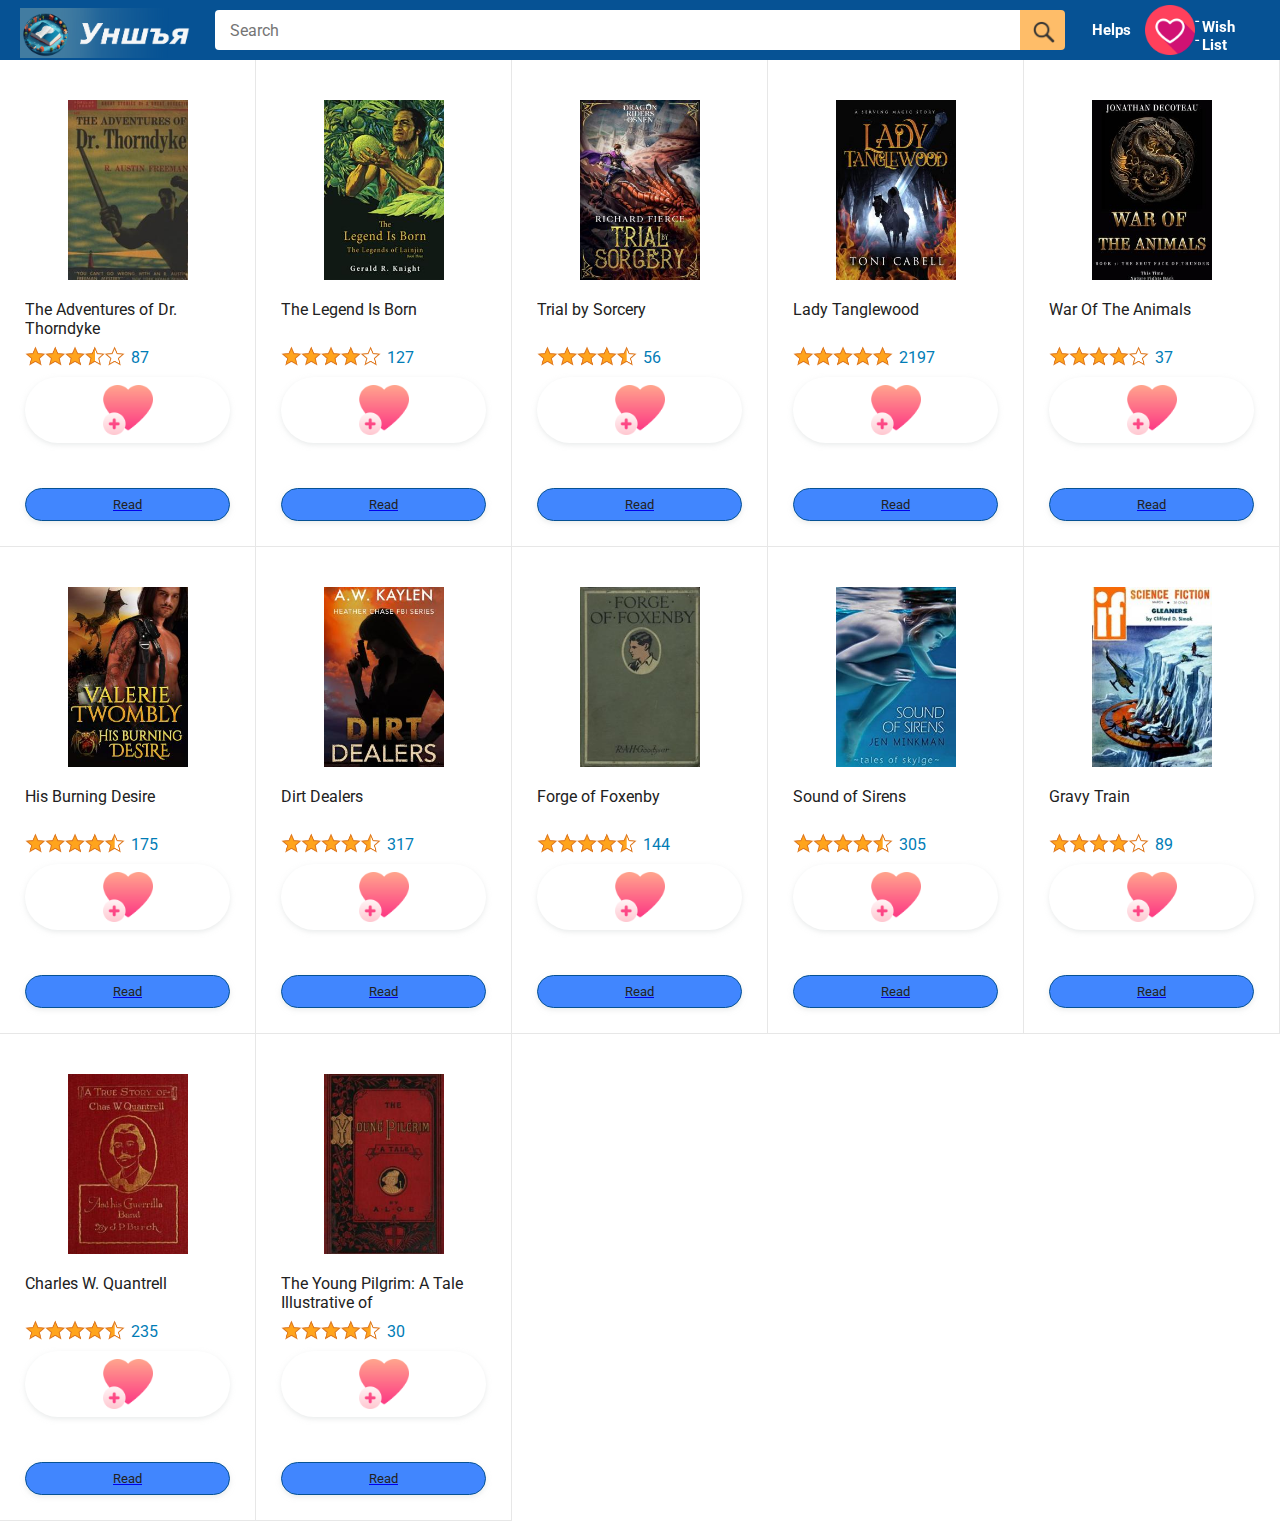
==== index.html @ 1d3f25cf "Update and rename book-store.html to index.html" ====
<!DOCTYPE html>
<html>
  <head>
    <title>Уншъя Урагшилъя</title>

    <!-- This code is needed for responsive design to work.
      (Responsive design = make the website look good on
      smaller screen sizes like a phone or a tablet). -->
    <meta name="viewport" content="width=device-width, initial-scale=1">

    <!-- Load a font called Roboto from Google Fonts. -->
    <link rel="preconnect" href="https://fonts.googleapis.com">
    <link rel="preconnect" href="https://fonts.gstatic.com" crossorigin>
    <link href="https://fonts.googleapis.com/css2?family=Roboto:wght@400;500;700&display=swap" rel="stylesheet">

    <!-- Here are the CSS files for this page. -->
    <link rel="stylesheet" href="styles/shared/general.css">
    <link rel="stylesheet" href="styles/shared/amazon-header.css">
    <link rel="stylesheet" href="styles/pages/amazon.css">
  </head>
  <body>
    <div class="amazon-header">
      <div class="amazon-header-left-section">
        <a href="book-store.html" class="header-link">
          <img class="web-logo"
            src="images/logo/un.png">
          <img class="amazon-mobile-logo"
            src="images/amazon-mobile-logo-white.png">
        </a>
      </div>

      <div class="amazon-header-middle-section">
        <input class="search-bar" type="text" placeholder="Search">

        <button class="search-button">
          <img class="search-icon" src="images/icons/search-icon.png">
          <div class="tooltip">Хайх</div>
        </button>
      </div>

      <div class="amazon-header-right-section">
        <a class="orders-link header-link" href="Service.html">
          <span class="returns-text"></span>
          <span class="orders-text">Helps</span>
          <div class="tooltip">Бидний тухай</div>
        </a>

        <a class="cart-link header-link" href="wish-list.html">
          <img class="cart-icon" src="images/logo/heart.png">
          <div class="cart-quantity js-cart-quantity"></div>
          <div>--</div>
          <div class="cart-text">Wish List</div>
          <div class="tooltip">Хүслийн жагсаалт</div>
        </a>
      </div>
    </div>
    
    <div class="main">
      <div class="products-grid js-products-grid">

      </div>
    </div>

    
    <script type="module" src="scripts/homepage.js"></script>
    

  </body>
</html>
---- styles/shared/general.css ----
body {
  font-family: Roboto, Arial;
  color: rgb(33, 33, 33);
  /* The <body> element has a default margin of 8px
     on all sides. This removes the default margins. */
  margin: 0;
}

/* <p> elements have a default margin on the top
   and bottom. This removes the default margins. */
p {
  margin: 0;
}

button {
  cursor: pointer;
}

select {
  cursor: pointer;
}

input, select, button {
  font-family: Roboto, Arial;
}

.button-primary {
  color: rgb(33, 33, 33);
  background-color: rgb(65, 134, 254);
  border: 1px solid rgb(6, 82, 148);
  border-radius: 8px;
  cursor: pointer;
  box-shadow: 0 2px 5px rgba(213, 217, 217, 0.5);
}

.button-primary:hover {
  background-color: rgb(247, 202, 0);
  border: 1px solid rgb(242, 194, 0);
}

.button-primary:active {
  background:rgb(6, 82, 148);
  border-color: rgb(252, 210, 0);
  box-shadow: none;
}

.button-secondary {
  color: rgb(33, 33, 33);
  background: white;
  border: 1px solid rgb(213, 217, 217);
  border-radius: 8px;
  cursor: pointer;
  box-shadow: 0 2px 5px rgba(213, 217, 217, 0.5);
}

.button-secondary:hover {
  background-color: rgb(247, 250, 250);
}

.button-secondary:active {
  background-color: rgb(237, 253, 255);
  box-shadow: none;
}

/* These styles will limit text to 2 lines. Anything
   beyond 2 lines will be replaced with "..."
   You can find this code by using an A.I. tool or by
   searching in Google.
   https://css-tricks.com/almanac/properties/l/line-clamp/ */
.limit-text-to-2-lines {
  display: -webkit-box;
  -webkit-line-clamp: 2;
  -webkit-box-orient: vertical;
  overflow: hidden;
}

.link-primary {
  color: rgb(1, 124, 182);
  cursor: pointer;
}

.link-primary:hover {
  color: rgb(196, 80, 0);
}

/* Styles for dropdown selectors. */
select {
  color: rgb(33, 33, 33);
  background-color: rgb(240, 240, 240);
  border: 1px solid rgb(213, 217, 217);
  border-radius: 8px;
  padding: 3px 5px;
  font-size: 15px;
  cursor: pointer;
  box-shadow: 0 2px 5px rgba(213, 217, 217, 0.5);
}

select:focus,
input:focus {
  outline: 2px solid rgb(255, 153, 0);
}
---- styles/shared/amazon-header.css ----
.amazon-header {
  background-color: rgb(6, 82, 148);
  color: white;
  padding-left: 15px;
  padding-right: 15px;

  display: flex;
  align-items: center;
  justify-content: space-between;

  position: fixed;
  top: 0;
  left: 0;
  right: 0;
  height: 60px;
  z-index: 1000;
}

.amazon-header-left-section {
  width: 180px;
}

@media (max-width: 800px) {
  .amazon-header-left-section {
    width: unset;
  }
}

.header-link {
  display: inline-block;
  padding: 6px;
  border-radius: 2px;
  cursor: pointer;
  text-decoration: none;
  border: 1px solid rgba(0, 0, 0, 0);
}

.header-link:hover {
  border: 1px solid white;
}

.web-logo {
  width: auto;
  height: 50px;
  margin-top: 5px;
}

.amazon-mobile-logo {
  display: none;
}

@media (max-width: 575px) {
  .amazon-logo {
    display: none;
  }

  .amazon-mobile-logo {
    display: block;
    height: 35px;
    margin-top: 5px;
  }
}

.amazon-header-middle-section {
  flex: 1;
  max-width: 850px;
  margin-left: 10px;
  margin-right: 10px;
  display: flex;
}

.search-bar {
  flex: 1;
  width: 0;
  font-size: 16px;
  height: 38px;
  padding-left: 15px;
  border: none;
  border-top-left-radius: 4px;
  border-bottom-left-radius: 4px;
  border-top-right-radius: 0;
  border-bottom-right-radius: 0;
}

.search-button {
  background-color: rgb(254, 189, 105);
  border: none;
  width: 45px;
  height: 40px;
  border-top-right-radius: 4px;
  border-bottom-right-radius: 4px;
  flex-shrink: 0;
}

.search-icon {
  height: 22px;
  margin-left: 2px;
  margin-top: 3px;
}

.amazon-header-right-section {
  width: 180px;
  flex-shrink: 0;
  display: flex;
  justify-content: end;
}

.orders-link {
  color: white;
}

.returns-text {
  display: block;
  font-size: 13px;
}

.orders-text {
  display: block;
  font-size: 15px;
  font-weight: 700;
}

.cart-link {
  color: rgb(255, 255, 255);
  display: flex;
  align-items: center;
  position: relative;
}

.cart-icon {
  width: 50px;
}



.cart-text {
  margin-top: 12px;
  font-size: 15px;
  font-weight: 700;
}

.search-button , 
.header-link 
 {
  display: flex;
  justify-content: center;
  align-items: center;
  position: relative;
}


.search-button .tooltip ,
.header-link .tooltip 
{
  font-family: roboto, arial;
  position: absolute;
  background-color: gray;
  color: white;
  padding-top: 4px;
  padding-bottom: 4px;
  padding-left: 8px;
  padding-right: 8px;
  border-radius: 2px;
  font-size: 12px;
  bottom: -30px;
  opacity: 0;
  transition: opacity 0.15s;
  pointer-events: none;
  white-space: nowrap;

}

.search-button:hover .tooltip ,
.header-link:hover .tooltip 
{
  opacity: 1;
}
---- styles/pages/amazon.css ----
.main {
  margin-top: 60px;
}

.products-grid {
  display: grid;

  /* - In CSS Grid, 1fr means a column will take up the
       remaining space in the grid.
     - If we write 1fr 1fr ... 1fr; 8 times, this will
       divide the grid into 8 columns, each taking up an
       equal amount of the space.
     - repeat(8, 1fr); is a shortcut for repeating "1fr"
       8 times (instead of typing out "1fr" 8 times).
       repeat(...) is a special property that works with
       display: grid; */
  grid-template-columns: repeat(8, 1fr);
}

/* @media is used to create responsive design (making the
   website look good on any screen size). This @media
   means when the screen width is 2000px or less, we
   will divide the grid into 7 columns instead of 8. */
@media (max-width: 2000px) {
  .products-grid {
    grid-template-columns: repeat(7, 1fr);
  }
}

/* This @media means when the screen width is 1600px or
   less, we will divide the grid into 6 columns. */
@media (max-width: 1600px) {
  .products-grid {
    grid-template-columns: repeat(6, 1fr);
  }
}

@media (max-width: 1300px) {
  .products-grid {
    grid-template-columns: repeat(5, 1fr);
  }
}

@media (max-width: 1000px) {
  .products-grid {
    grid-template-columns: repeat(4, 1fr);
  }
}

@media (max-width: 800px) {
  .products-grid {
    grid-template-columns: repeat(3, 1fr);
  }
}

@media (max-width: 575px) {
  .products-grid {
    grid-template-columns: repeat(2, 1fr);
  }
}

@media (max-width: 450px) {
  .products-grid {
    grid-template-columns: 1fr;
  }
}

.product-container {
  padding-top: 40px;
  padding-bottom: 25px;
  padding-left: 25px;
  padding-right: 25px;

  border-right: 1px solid rgb(231, 231, 231);
  border-bottom: 1px solid rgb(231, 231, 231);

  display: flex;
  flex-direction: column;
}

.product-image-container {
  display: flex;
  justify-content: center;
  align-items: center;

  height: 180px;
  margin-bottom: 20px;
}

.product-image {
  /* Images will overflow their container by default. To
    prevent this, we set max-width and max-height to 100%
    so they stay inside their container. */
  max-width: 100%;
  max-height: 100%;
}

.product-name {
  height: 40px;
  margin-bottom: 5px;
}

.product-rating-container {
  display: flex;
  align-items: center;
  margin-bottom: 10px;
}

.product-rating-stars {
  width: 100px;
  margin-right: 6px;
}

.product-rating-count {
  color: rgb(1, 124, 182);
  cursor: pointer;
  margin-top: 3px;
}

.product-price {
  font-weight: 700;
  margin-bottom: 10px;
}

.product-quantity-container {
  margin-bottom: 17px;
}

.product-spacer {
  flex: 1;
}

.added-to-cart {
  color: rgb(57, 129, 187);
  font-size: 16px;

  display: flex;
  align-items: center;
  margin-bottom: 8px;

  /* At first, the "Added to cart" message will
     be invisible. Use JavaScript to change the
     opacity and make it visible. */
  opacity: 0;
}

.added-to-cart img {
  height: 20px;
  margin-right: 5px;
}

.add-to-cart-button {
  width: 100%;
  padding: 8px;
  border-radius: 50px;
}
.adder-to-wish{
  background-color: white;
  border: none;
}



.added-to-cart2 , 
.add-to-cart-button 
 {
  display: flex;
  justify-content: center;
  align-items: center;
  position: relative;
}


.added-to-cart2 .tooltip ,
.add-to-cart-button .tooltip 
{
  font-family: roboto, arial;
  position: absolute;
  background-color: gray;
  color: white;
  padding-top: 4px;
  padding-bottom: 4px;
  padding-left: 8px;
  padding-right: 8px;
  border-radius: 2px;
  font-size: 12px;
  bottom: -30px;
  opacity: 0;
  transition: opacity 0.15s;
  pointer-events: none;
  white-space: nowrap;

}

.added-to-cart2:hover .tooltip ,
.add-to-cart-button:hover .tooltip 
{
  opacity: 1;
}
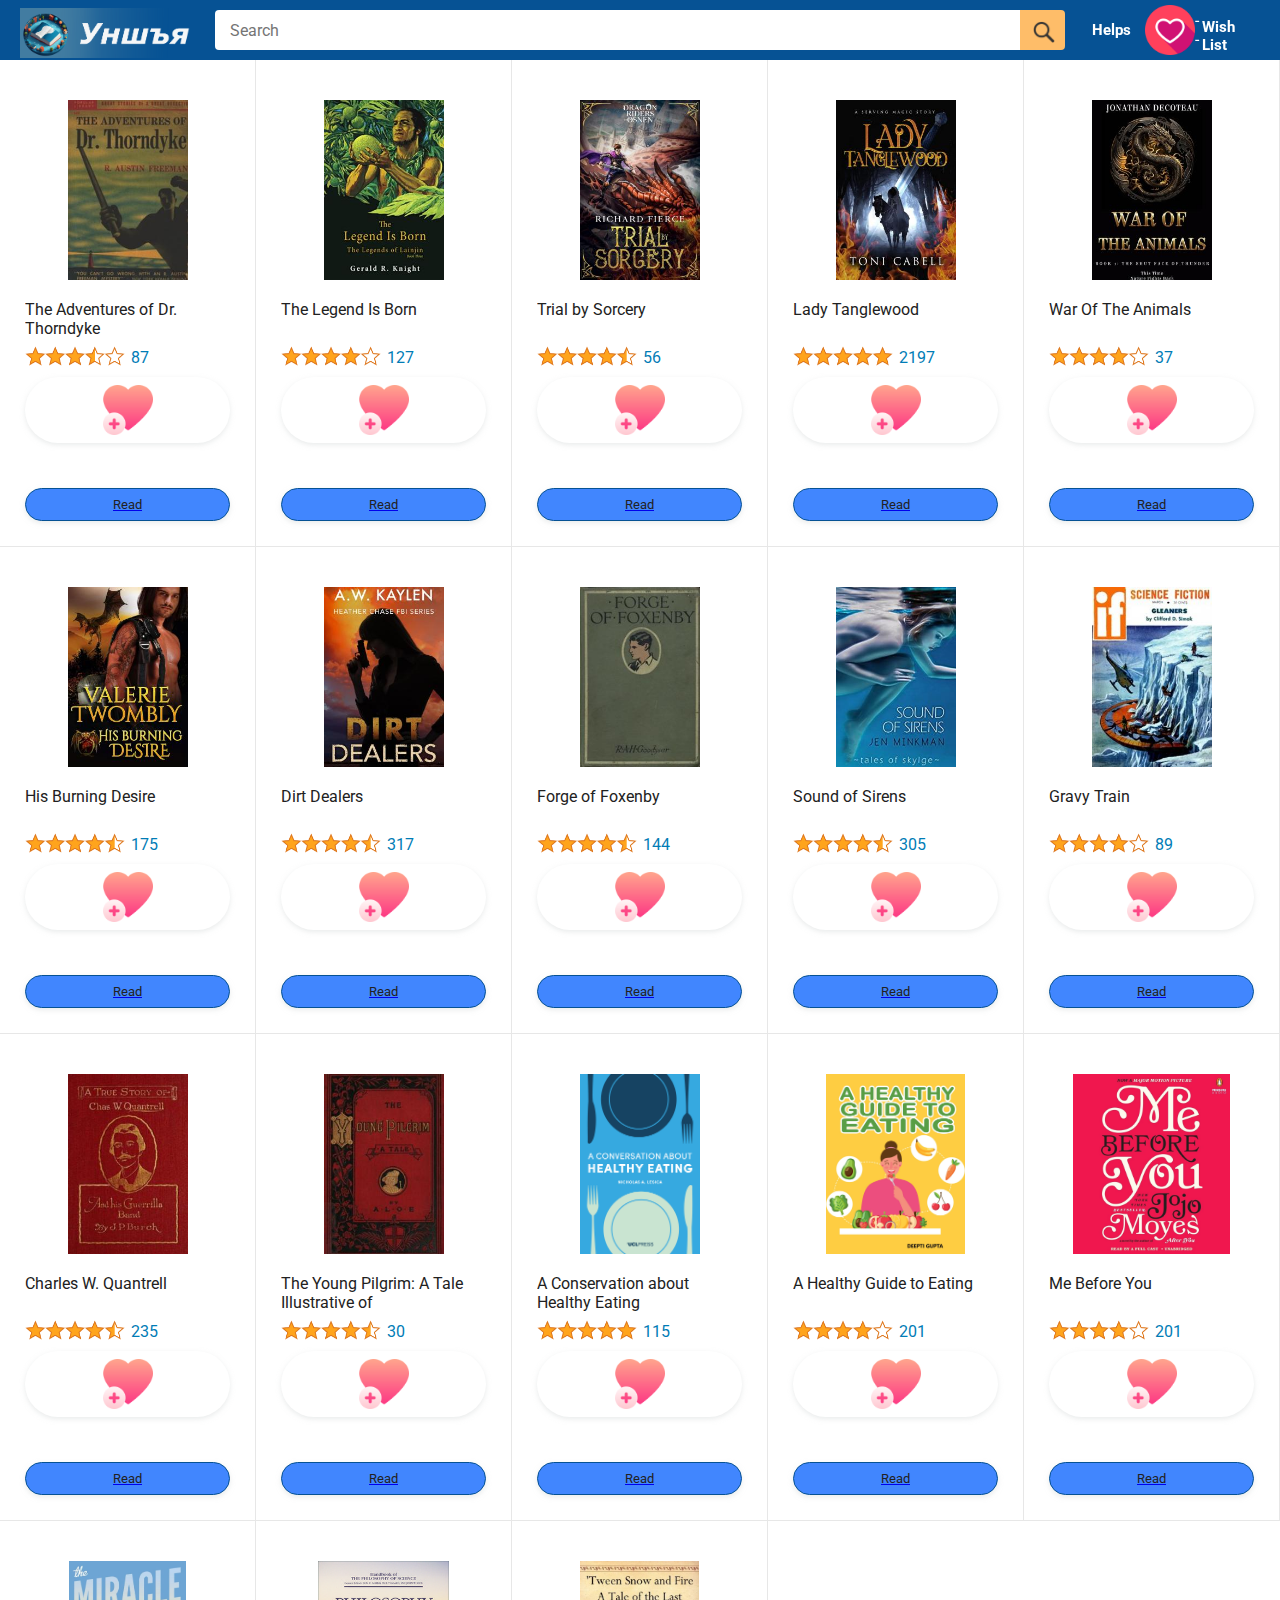
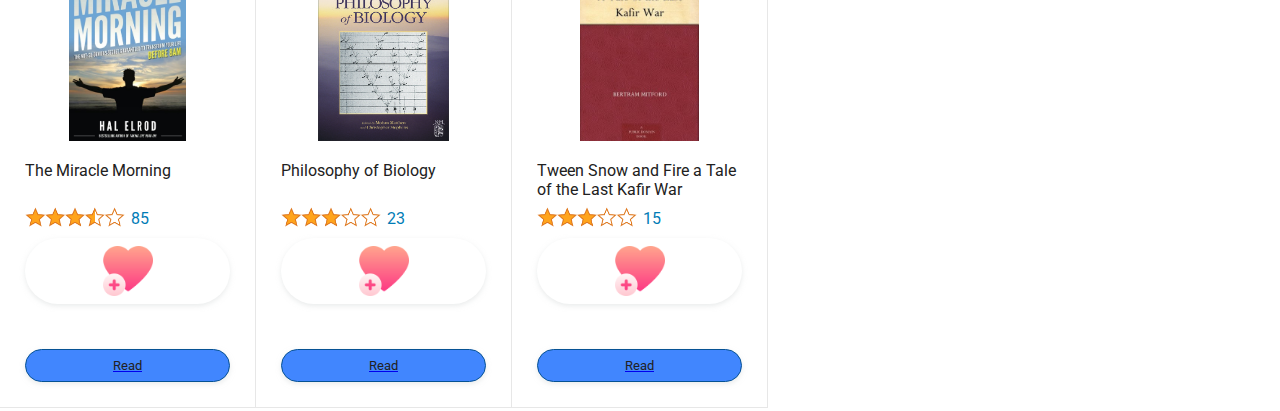
==== commit 551e973b: "Update index.html" ====
--- a/index.html
+++ b/index.html
@@ -21,7 +21,7 @@
   <body>
     <div class="amazon-header">
       <div class="amazon-header-left-section">
-        <a href="book-store.html" class="header-link">
+        <a href="index.html" class="header-link">
           <img class="web-logo"
             src="images/logo/un.png">
           <img class="amazon-mobile-logo"
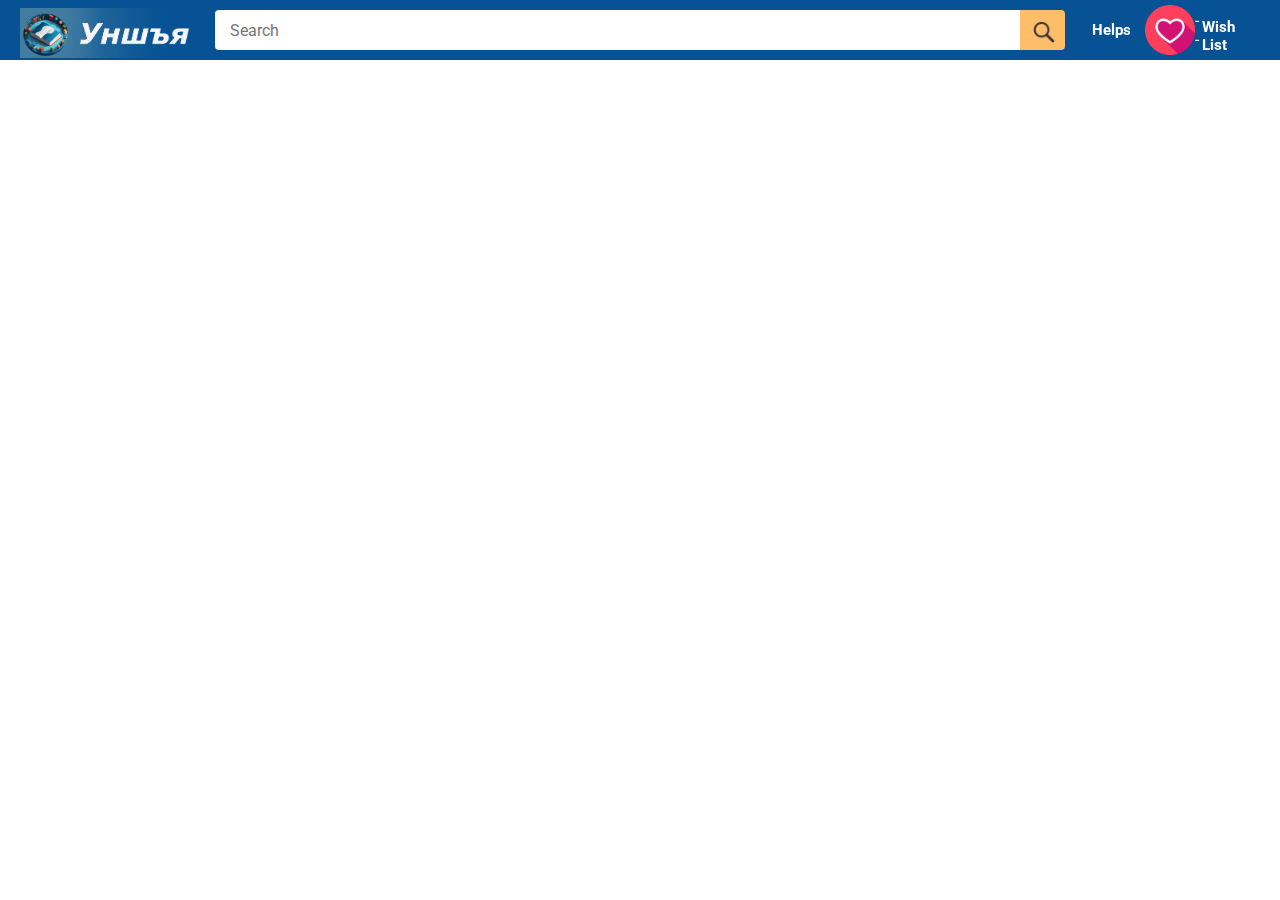
==== commit 1c89471d: "Update index.html" ====
--- a/index.html
+++ b/index.html
@@ -21,7 +21,7 @@
   <body>
     <div class="amazon-header">
       <div class="amazon-header-left-section">
-        <a href="index.html" class="header-link">
+        <a href="book-store.html" class="header-link">
           <img class="web-logo"
             src="images/logo/un.png">
           <img class="amazon-mobile-logo"
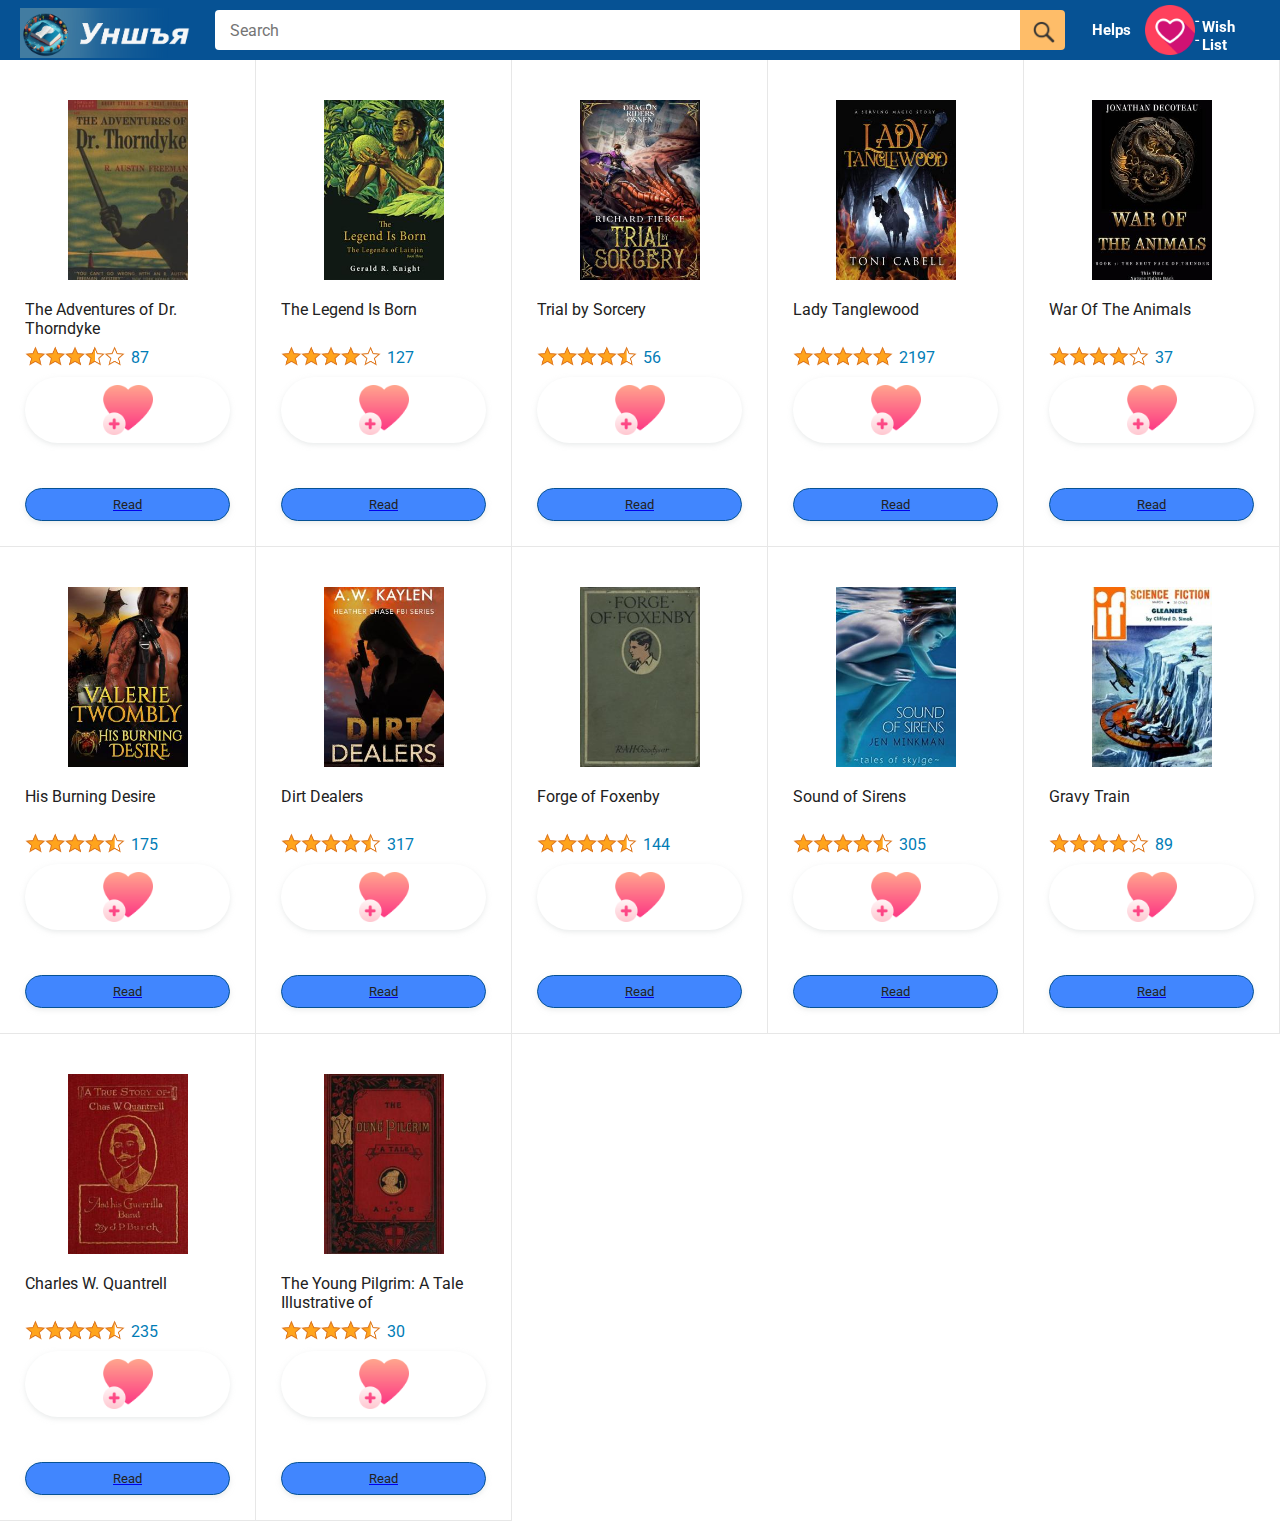
==== commit 141f916b: "Update index.html" ====
--- a/index.html
+++ b/index.html
@@ -21,7 +21,7 @@
   <body>
     <div class="amazon-header">
       <div class="amazon-header-left-section">
-        <a href="book-store.html" class="header-link">
+        <a href="index.html" class="header-link">
           <img class="web-logo"
             src="images/logo/un.png">
           <img class="amazon-mobile-logo"
@@ -54,16 +54,16 @@
         </a>
       </div>
     </div>
-    
+
     <div class="main">
       <div class="products-grid js-products-grid">
 
       </div>
     </div>
 
-    
+
     <script type="module" src="scripts/homepage.js"></script>
-    
+
 
   </body>
 </html>
